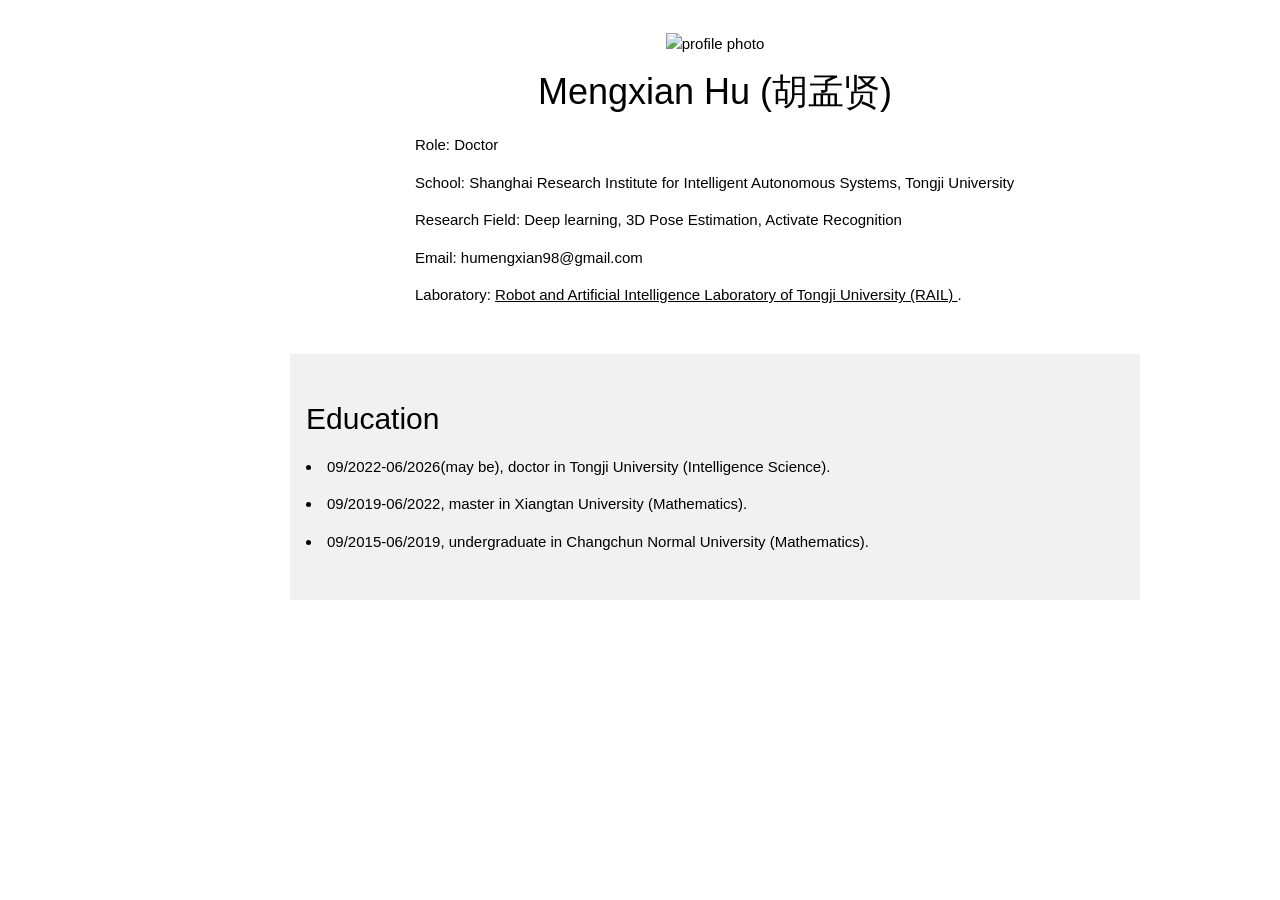
==== index.html @ 191d906e "Add files via upload" ====
<!DOCTYPE html>
<html xmlns="http://www.w3.org/1999/xhtml" xml:lang="en">

<head>

  <title>Mengxian Hu's Homepage</title>

  <meta charset="UTF-8">
  <meta name="viewport" content="width=device-width, initial-scale=1">
  <meta http-equiv="Content-Type" content="text/html; charset=UTF-8">
  <meta name="description" content="Mengxian Hu">
  <meta name="keywords" content="Mengxian Hu">
  <meta name="author" content="Mengxian Hu" />

  <link rel="stylesheet" href="w3.css">

  <style>
  .w3-sidebar a {font-family: "Roboto", sans-serif}
  body,h1,h2,h3,h4,h5,h6,.w3-wide {font-family: "Montserrat", sans-serif;}
  </style>

  <link rel="icon" type="image/png" href="images/icons.png">
  <!--
  <script src="jquery.min.js"></script>
  <script>
  $(document).ready(function(){
    // Add smooth scrolling to all links
    $("a").on('click', function(event) {
      // Make sure this.hash has a value before overriding default behavior
      if (this.hash !== "") {
        // Prevent default anchor click behavior
        event.preventDefault();
        // Store hash
        var hash = this.hash;
        // Using jQuery's animate() method to add smooth page scroll
        // The optional number (800) specifies the number of milliseconds it takes to scroll to the specified area
        $('html, body').animate({
          scrollTop: $(hash).offset().top
        }, 800, function(){
          // Add hash (#) to URL when done scrolling (default click behavior)
          window.location.hash = hash;
        });
      } // End if
    });
  });
  </script>
  //-->

</head>


<body class="w3-content" style="max-width:1000px">



<!-- Top menu on small screens -->
<header class="w3-bar w3-top w3-hide-large w3-black w3-xlarge">
  <div class="w3-bar-item w3-padding-24">Mengqi</div>
  <a href="javascript:void(0)" class="w3-bar-item w3-button w3-padding-24 w3-right"  style="font-stretch: extra-expanded;" onclick="w3_open()"><b>≡</b></a>
  </div>
</header>

<!-- Overlay effect when opening sidebar on small screens -->
<div class="w3-overlay w3-hide-large" onclick="w3_close()" style="cursor:pointer" title="close side menu" id="myOverlay"></div>

<!-- !PAGE CONTENT! -->
<div class="w3-main" style="margin-left:150px">

  <!-- Push down content on small screens -->
  <div class="w3-hide-large" style="margin-top:83px"></div>

<!-- The Home Section -->
    <div class="w3-container w3-center w3-padding-32" id="home">
      <img style="width: 70%;max-width: 230px" alt="profile photo" src="myphoto.jpg">
      <h1>Mengxian Hu (胡孟贤)</h1>
        <p class="w3-justify" style="width:100%;border:0px;border-spacing:0px;border-collapse:separate;margin-right:auto;margin-left:auto;max-width:600px">
          Role: Doctor
        </p>

        <p class="w3-justify" style="width:100%;border:0px;border-spacing:0px;border-collapse:separate;margin-right:auto;margin-left:auto;max-width:600px">
          School: Shanghai Research Institute for Intelligent Autonomous Systems, Tongji University
        </p>

        <p class="w3-justify" style="width:100%;border:0px;border-spacing:0px;border-collapse:separate;margin-right:auto;margin-left:auto;max-width:600px">
          Research Field: Deep learning, 3D Pose Estimation, Activate Recognition
        </p>

        <p class="w3-justify" style="width:100%;border:0px;border-spacing:0px;border-collapse:separate;margin-right:auto;margin-left:auto;max-width:600px">
          Email: humengxian98@gmail.com
      </p>

        <p class="w3-justify" style="width:100%;border:0px;border-spacing:0px;border-collapse:separate;margin-right:auto;margin-left:auto;max-width:600px">
          Laboratory: <a href="https://rail.tongji.edu.cn/main.htm"> Robot and Artificial Intelligence Laboratory of Tongji University (RAIL) </a>.
      </p>
        </tbody></table>
  </div>

<!-- The education Section -->
  <div class="w3-container w3-light-grey w3-padding-32" id="education">
   <h2>Education</h2>
      <p><li> 09/2022-06/2026(may be), doctor in Tongji University (Intelligence Science). </li></p>
      <p><li> 09/2019-06/2022, master in Xiangtan University (Mathematics). </li></p>
   	  <p><li> 09/2015-06/2019, undergraduate in Changchun Normal University (Mathematics).</li></p>
  </div>



<script>
// Accordion 


</script>

</body>
</html>
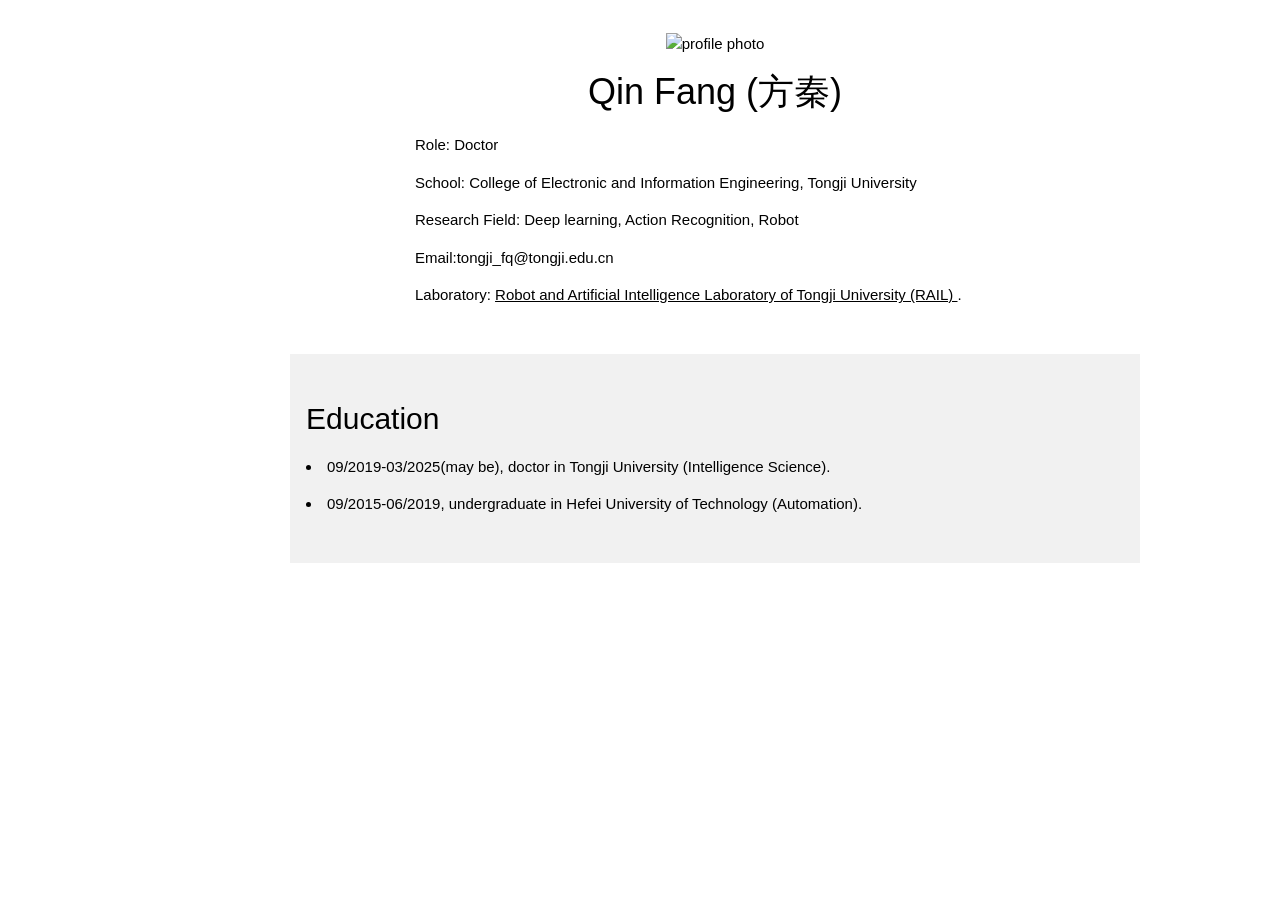
==== commit c90500b4: "Update index.html" ====
--- a/index.html
+++ b/index.html
@@ -3,14 +3,14 @@
 
 <head>
 
-  <title>Mengxian Hu's Homepage</title>
+  <title>Qin Fang's Homepage</title>
 
   <meta charset="UTF-8">
   <meta name="viewport" content="width=device-width, initial-scale=1">
   <meta http-equiv="Content-Type" content="text/html; charset=UTF-8">
-  <meta name="description" content="Mengxian Hu">
-  <meta name="keywords" content="Mengxian Hu">
-  <meta name="author" content="Mengxian Hu" />
+  <meta name="description" content="Qin Fang">
+  <meta name="keywords" content="Qin Fang">
+  <meta name="author" content="Qin Fang" />
 
   <link rel="stylesheet" href="w3.css">
 
@@ -72,21 +72,21 @@
 <!-- The Home Section -->
     <div class="w3-container w3-center w3-padding-32" id="home">
       <img style="width: 70%;max-width: 230px" alt="profile photo" src="myphoto.jpg">
-      <h1>Mengxian Hu (胡孟贤)</h1>
+      <h1>Qin Fang (方秦)</h1>
         <p class="w3-justify" style="width:100%;border:0px;border-spacing:0px;border-collapse:separate;margin-right:auto;margin-left:auto;max-width:600px">
           Role: Doctor
         </p>
 
         <p class="w3-justify" style="width:100%;border:0px;border-spacing:0px;border-collapse:separate;margin-right:auto;margin-left:auto;max-width:600px">
-          School: Shanghai Research Institute for Intelligent Autonomous Systems, Tongji University
+          School: College of Electronic and Information Engineering, Tongji University
         </p>
 
         <p class="w3-justify" style="width:100%;border:0px;border-spacing:0px;border-collapse:separate;margin-right:auto;margin-left:auto;max-width:600px">
-          Research Field: Deep learning, 3D Pose Estimation, Activate Recognition
+          Research Field: Deep learning, Action Recognition, Robot
         </p>
 
         <p class="w3-justify" style="width:100%;border:0px;border-spacing:0px;border-collapse:separate;margin-right:auto;margin-left:auto;max-width:600px">
-          Email: humengxian98@gmail.com
+          Email:tongji_fq@tongji.edu.cn
       </p>
 
         <p class="w3-justify" style="width:100%;border:0px;border-spacing:0px;border-collapse:separate;margin-right:auto;margin-left:auto;max-width:600px">
@@ -98,9 +98,8 @@
 <!-- The education Section -->
   <div class="w3-container w3-light-grey w3-padding-32" id="education">
    <h2>Education</h2>
-      <p><li> 09/2022-06/2026(may be), doctor in Tongji University (Intelligence Science). </li></p>
-      <p><li> 09/2019-06/2022, master in Xiangtan University (Mathematics). </li></p>
-   	  <p><li> 09/2015-06/2019, undergraduate in Changchun Normal University (Mathematics).</li></p>
+      <p><li> 09/2019-03/2025(may be), doctor in Tongji University (Intelligence Science). </li></p>
+   	  <p><li> 09/2015-06/2019, undergraduate in Hefei University of Technology (Automation).</li></p>
   </div>
 
 
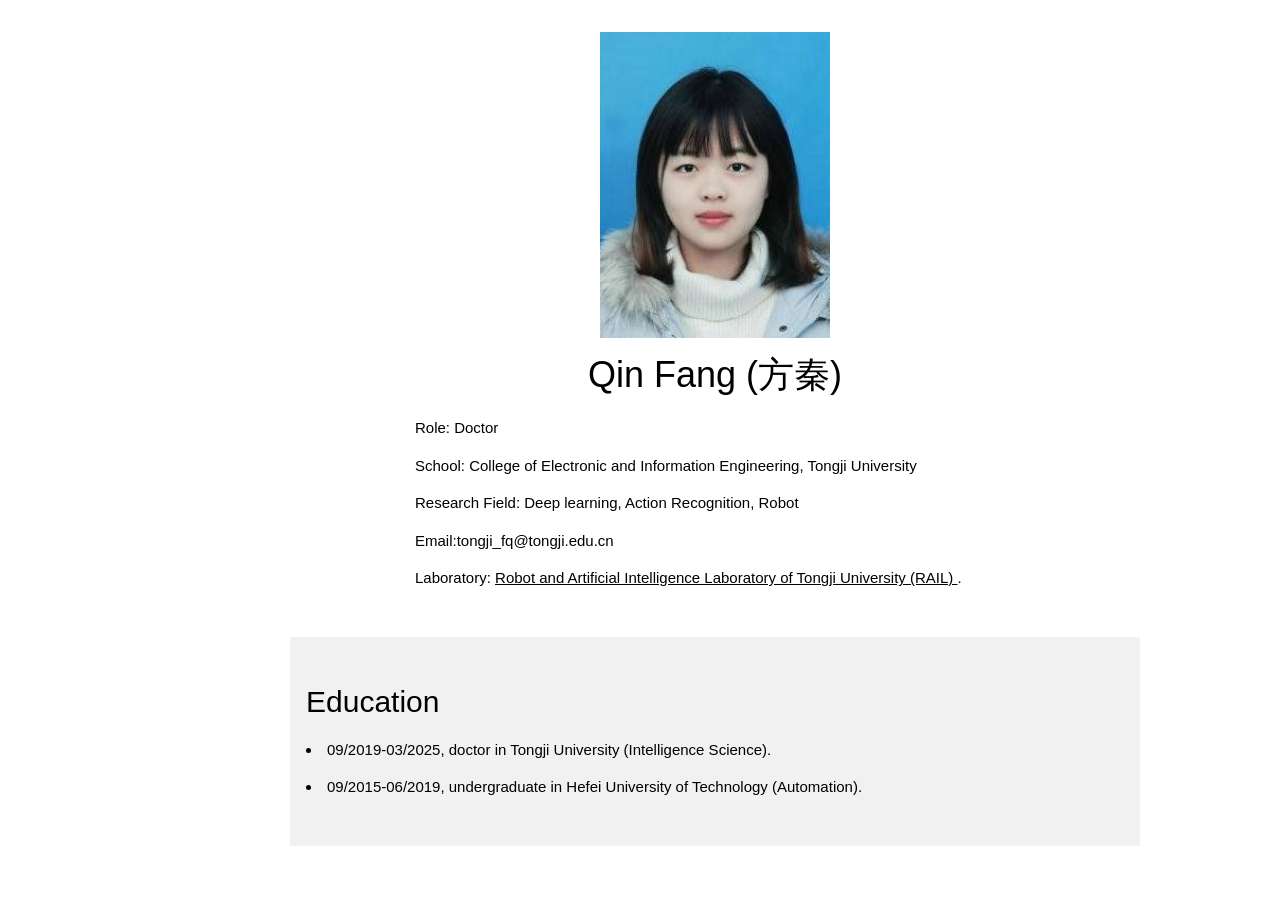
==== commit fc5b7f3f: "Update index.html" ====
--- a/index.html
+++ b/index.html
@@ -71,7 +71,7 @@
 
 <!-- The Home Section -->
     <div class="w3-container w3-center w3-padding-32" id="home">
-      <img style="width: 70%;max-width: 230px" alt="profile photo" src="myphoto.jpg">
+      <img style="width: 70%;max-width: 230px" alt="profile photo" src="1571818908562.jpg">
       <h1>Qin Fang (方秦)</h1>
         <p class="w3-justify" style="width:100%;border:0px;border-spacing:0px;border-collapse:separate;margin-right:auto;margin-left:auto;max-width:600px">
           Role: Doctor
@@ -98,7 +98,7 @@
 <!-- The education Section -->
   <div class="w3-container w3-light-grey w3-padding-32" id="education">
    <h2>Education</h2>
-      <p><li> 09/2019-03/2025(may be), doctor in Tongji University (Intelligence Science). </li></p>
+      <p><li> 09/2019-03/2025, doctor in Tongji University (Intelligence Science). </li></p>
    	  <p><li> 09/2015-06/2019, undergraduate in Hefei University of Technology (Automation).</li></p>
   </div>
 
